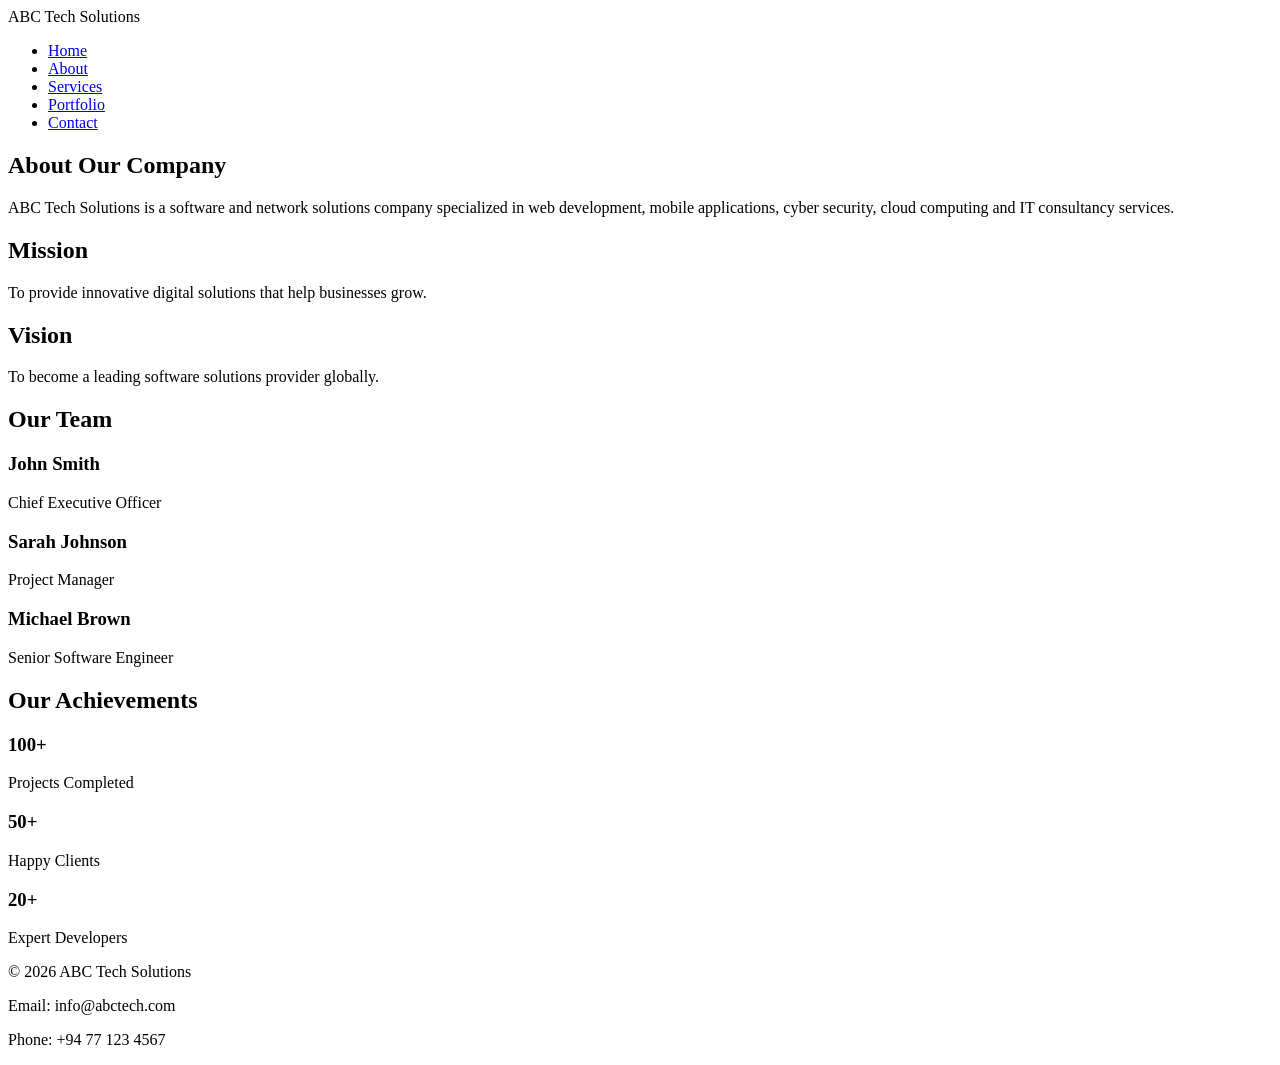
==== about.html @ 088f097f "Add files via upload" ====
<!DOCTYPE html>
<html>
<head>
<meta charset="UTF-8">
<meta name="viewport" content="width=device-width, initial-scale=1.0">
<title>About Us</title>
<link rel="stylesheet" href="css/style.css">
</head>

<body>

<nav>
<div class="logo">ABC Tech Solutions</div>

<ul>
<li><a href="index.html">Home</a></li>
<li><a href="about.html">About</a></li>
<li><a href="services.html">Services</a></li>
<li><a href="portfolio.html">Portfolio</a></li>
<li><a href="contact.html">Contact</a></li>
</ul>
</nav>

<section class="content">

<h1>About Our Company</h1>

<p>
ABC Tech Solutions is a software and network solutions company
specialized in web development, mobile applications, cyber security,
cloud computing and IT consultancy services.
</p>

<h2>Mission</h2>

<p>
To provide innovative digital solutions that help businesses grow.
</p>

<h2>Vision</h2>

<p>
To become a leading software solutions provider globally.
</p>

</section>
<h2>Our Team</h2>

<div class="team-container">

<div class="card">
<h3>John Smith</h3>
<p>Chief Executive Officer</p>
</div>

<div class="card">
<h3>Sarah Johnson</h3>
<p>Project Manager</p>
</div>

<div class="card">
<h3>Michael Brown</h3>
<p>Senior Software Engineer</p>
</div>

</div>
<section class="why-us">

<h2>Our Achievements</h2>

<div class="why-container">

<div class="why-card">
<h3>100+</h3>
<p>Projects Completed</p>
</div>

<div class="why-card">
<h3>50+</h3>
<p>Happy Clients</p>
</div>

<div class="why-card">
<h3>20+</h3>
<p>Expert Developers</p>
</div>

</div>

</section>

<footer>

<p>© 2026 ABC Tech Solutions</p>

<p>Email: info@abctech.com</p>

<p>Phone: +94 77 123 4567</p>

</footer>

<script src="js/script.js"></script>

</body>
</html>
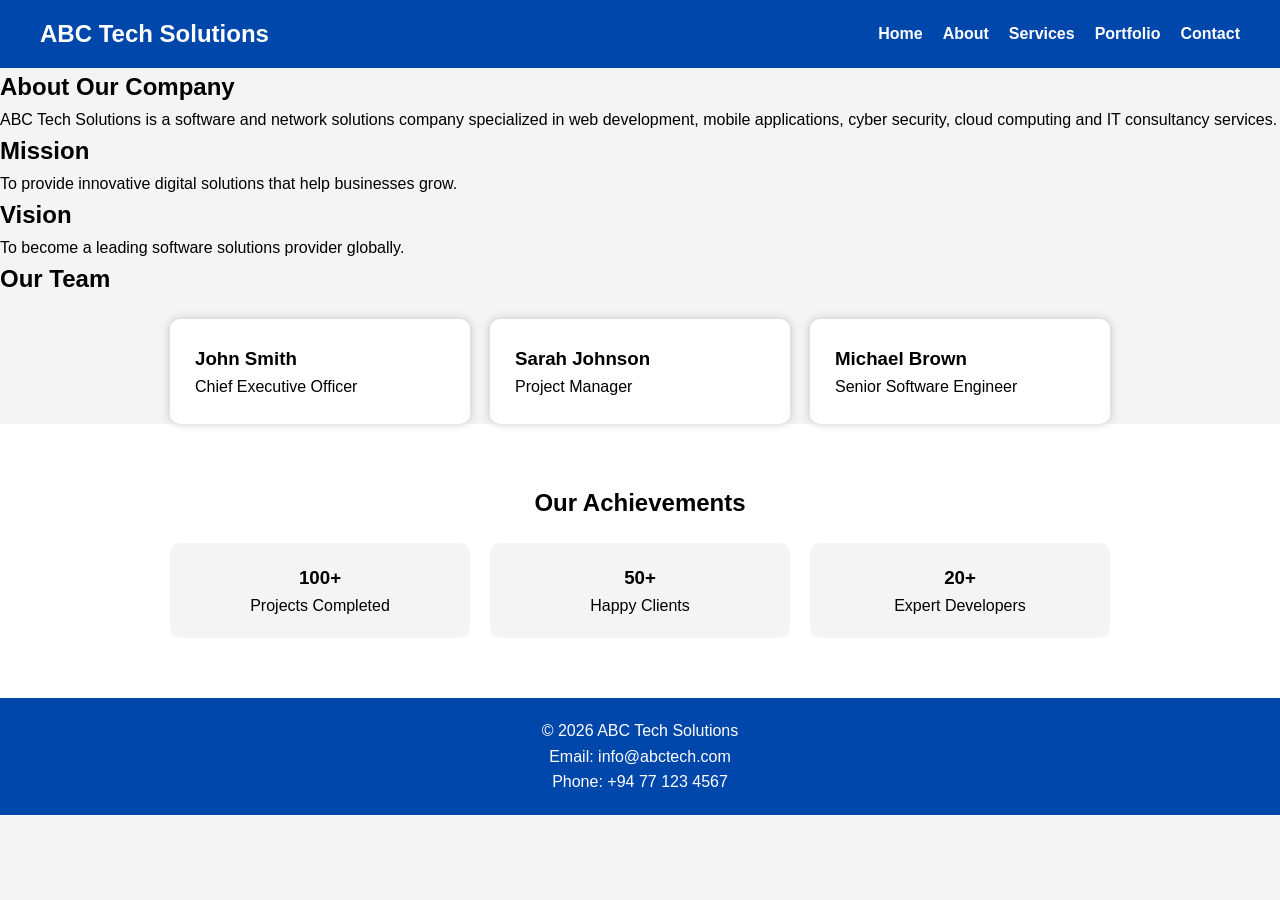
==== commit 911f9dda: "Fix HTML encoding issues in about.html" ====
--- a/about.html
+++ b/about.html
@@ -4,7 +4,7 @@
 <meta charset="UTF-8">
 <meta name="viewport" content="width=device-width, initial-scale=1.0">
 <title>About Us</title>
-<link rel="stylesheet" href="css/style.css">
+<link rel="stylesheet" href="style.css">
 </head>
 
 <body>
@@ -99,7 +99,7 @@
 
 </footer>
 
-<script src="js/script.js"></script>
+<script src="script.js"></script>
 
 </body>
-</html>+</html>
--- a/style.css
+++ b/style.css
@@ -0,0 +1,271 @@
+/* General Styling */
+
+*{
+margin:0;
+padding:0;
+box-sizing:border-box;
+}
+
+body{
+
+font-family:Arial, sans-serif;
+background:#f4f4f4;
+line-height:1.6;
+
+}
+
+/* Navigation */
+
+nav{
+
+background:#0047AB;
+color:white;
+
+display:flex;
+justify-content:space-between;
+align-items:center;
+
+padding:15px 40px;
+
+}
+
+.logo{
+
+font-size:24px;
+font-weight:bold;
+
+}
+
+nav ul{
+
+list-style:none;
+display:flex;
+
+}
+
+nav ul li{
+
+margin-left:20px;
+
+}
+
+nav ul li a{
+
+color:white;
+text-decoration:none;
+font-weight:bold;
+
+}
+
+nav ul li a:hover{
+
+color:yellow;
+
+}
+
+/* Hero */
+
+.hero{
+
+height:80vh;
+
+display:flex;
+flex-direction:column;
+justify-content:center;
+align-items:center;
+
+text-align:center;
+
+background:linear-gradient(
+rgba(0,0,0,0.5),
+rgba(0,0,0,0.5)
+),
+
+url("../images/banner.jpg");
+
+background-size:cover;
+background-position:center;
+
+color:white;
+
+}
+
+.hero h1{
+
+font-size:55px;
+
+}
+
+.hero p{
+
+font-size:22px;
+margin:20px;
+
+}
+/* Why Us Section */
+
+.why-us{
+
+padding:60px;
+background:white;
+text-align:center;
+
+}
+
+.why-container{
+
+display:flex;
+justify-content:center;
+gap:20px;
+margin-top:20px;
+
+}
+
+.why-card{
+
+background:#f4f4f4;
+padding:20px;
+width:300px;
+border-radius:10px;
+
+}
+
+/* CTA Section */
+
+.cta{
+
+background:#0047AB;
+color:white;
+text-align:center;
+padding:60px;
+
+}
+
+.cta p{
+
+margin:20px 0;
+
+}
+
+/* Team Section */
+
+.team-container{
+
+display:flex;
+justify-content:center;
+gap:20px;
+margin-top:20px;
+
+}
+.card img{
+
+width:100%;
+height:200px;
+object-fit:cover;
+border-radius:10px;
+
+}
+
+.btn{
+
+background:#0047AB;
+padding:12px 25px;
+
+color:white;
+
+text-decoration:none;
+
+border-radius:5px;
+
+}
+
+/* About */
+
+.about{
+
+padding:60px 50px;
+background:white;
+text-align:center;
+
+}
+
+.about h2{
+
+margin-bottom:20px;
+
+}
+
+/* Services */
+
+.services{
+
+padding:60px 50px;
+text-align:center;
+
+}
+
+.service-container{
+
+display:flex;
+gap:20px;
+justify-content:center;
+
+}
+
+.card{
+
+background:white;
+padding:25px;
+
+width:300px;
+
+border-radius:10px;
+
+box-shadow:0 0 10px rgba(0,0,0,0.2);
+
+}
+
+/* Footer */
+
+footer{
+
+background:#0047AB;
+color:white;
+
+text-align:center;
+
+padding:20px;
+
+}
+
+/* Responsive */
+
+@media(max-width:768px){
+
+nav{
+
+flex-direction:column;
+
+}
+
+nav ul{
+
+flex-direction:column;
+text-align:center;
+
+}
+
+.service-container{
+
+flex-direction:column;
+align-items:center;
+
+}
+
+.hero h1{
+
+font-size:35px;
+
+}
+
+}
